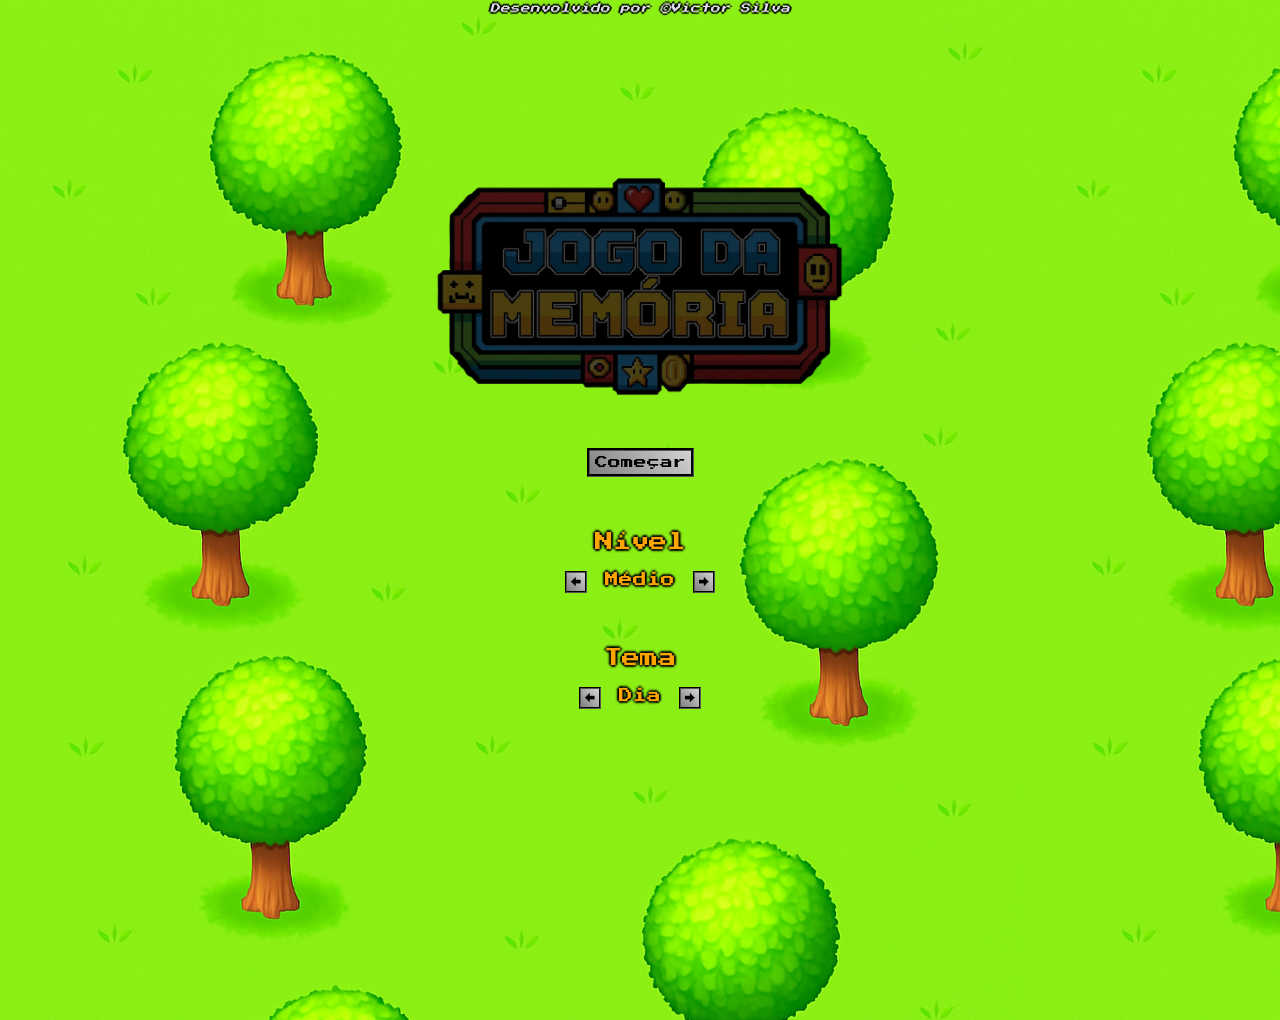
==== index.html @ e24c93b1 "O nome do arquivo HTML foi alterado Nome do arquivo main.html alterado para index.html." ====
<!DOCTYPE html>
<html lang="pt-BR">
<head>
    <meta charset="UTF-8">
    <meta name="viewport" content="width=device-width, initial-scale=1.0">
    <link rel="shortcut icon" href="_assets/favicon.ico" type="image/x-icon">
    <link rel="stylesheet" href="https://cdnjs.cloudflare.com/ajax/libs/font-awesome/6.4.0/css/all.min.css">
    <link rel="stylesheet" href="_styles/main.css">
    <link rel="stylesheet" href="_styles/responsiveness.css" media="screen">
    <script defer src="_scripts/_modules/sky.js"></script>
    <script defer src="_scripts/_modules/resources.js"></script>
    <script defer src="_scripts/main.js"></script>
    <title>Jogo da Memória</title>
</head>

<body>
    <aside id="menu-lateral">
        <button id="botao-menu-lateral" title="Abrir menu">
            <img src="_assets/_images/arrow.png" id="seta-botao-menu-lateral" alt="Seta do Menu Lateral">
        </button>
        <header id="cabecalho-menu-lateral"> <!-- Título em background no menu lateral --> </header>

        <nav>
            <ul type="none" id="opcoes-menu">
                <li id="opcao-temas">Tema »
                    <ul type="none" id="sub-menu-temas" class="sub-menu">
                        <li style="color: gold;"><span>☀️</span> Dia</li>
                        <li><span>🌙</span> Noite</li>
                    </ul>
                </li>
                <li id="opcao-musica">Música »
                    <ul type="none" id="sub-menu-musica" class="sub-menu">
                        <li style="color: gold;"><span>🔊</span> Ativada</li>
                        <li><span>🔇</span> Desativada</li>
                    </ul>
                </li>
                <li id="opcao-sobre">Sobre</li> <!-- Ao clicar nesta opção, uma "janela" de informações será exibida -->
                <li id="opcao-sair">Sair</li>
            </ul>
        </nav>
    </aside>

    <main>
        <header id="cabecalho-principal">
            <figure>
                <img src="_assets/_images/life.png" alt="Ícone de vidas">
                <figcaption>Vidas: <span id="numero-de-vidas"></span></figcaption>
            </figure>
        </header>

        <!------------ Tela de introdução ------------->
        <section id="intro">
            <img id="logomark" src="_assets/_images/logomark.png" alt="Logomarca do Jogo da Memória">
            <button id="start">Começar</button>

            <menu id="slides-container">
                <div id="quantidade-inicial-vidas">No nível<span id="nivel-escolhido">médio,</span>o jogo começa com<span id="quantidade-escolhida-vidas">8</span>vidas</div>
                <p>Nível</p>
                <div>
                    <button class="escolha nivel-seta-esquerda">&larr;</button><span id="nivel-dificuldade">Médio</span><button class="escolha nivel-seta-direita">&rarr;</button>
                </div><br>
                <p>Tema</p>
                <div>
                    <button class="escolha tema-seta-esquerda">&larr;</button><span id="tema-slider">Dia</span><button class="escolha tema-seta-direita">&rarr;</button>
                </div>
            </menu>
            
            <span id="texto-copyright"><em>Desenvolvido por &copy;Victor Silva</em></span>
        </section>

        <section id="cards">
            <!-- Aqui ficarão os elementos <button> -->
            <!-- Cada botão representa um "card com interrogação" -->
        </section>
    </main>

    <!-- Informações de software que serão exibidas numa "janela" após clicar na opção SOBRE -->
    <section id="sobre">
        <button id="fechar-sobre" title="Fechar">X</button>
        <p><i class="fas fa-user"></i> Desenvolvedor: <span style="animation: iluminarTexto 5s ease-in-out infinite; color: yellowgreen;">Victor Silva</span></p><br>
        <p><i class="fa-solid fa-calendar-days"></i> Data da criação: 10/07/2025</p><br>
        <p><i class="fas fa-sync-alt"></i> Última atualização: 14/11/2025</p><br>
        <p><i class="fas fa-code-branch"></i> Versão: 4.9</p><br>
        <p><i class="fab fa-github"></i> GitHub: <a href="https://github.com/Victu" target="_blank" style="color: var(--fonte-cor-padrao);" title="Ir à página">victu</a></p>
    </section>
</body>
</html>
---- _styles/main.css ----
@charset "UTF-8";

@font-face {
    font-family: pixel-font;
    src: url('../_assets/_font/PressStart2P-Regular.ttf') format('truetype');
    font-weight: normal;
}

:root {
    --fonte-cor-padrao: rgb(223, 223, 233);
    --card-efeito-noite: rgba(0, 60, 255, 0.8); /* Está incluído somente no javascript */
}

* {
    margin: 0;
    padding: 0;
    box-sizing: border-box;
    font-family: pixel-font;
}

body {
    background-image: url('../_assets/_images/bg.png');
    height: 100vh;
    width: 100vw;
    overflow: hidden;
    user-select: none;
}

#intro {
    position: absolute;
    top: 16%;
    left: 50%;
    transform: translateX(-50%);
    display: flex;
    flex-direction: column;
    align-items: center;
    width: max-content;
    gap: 70px;
    padding: 0;
    margin: 0;
    z-index: 100;
}

#logomark {
    max-width: 620px;
    animation: piscarLogomark 2.5s infinite steps(1);
    filter: brightness(0.3);
    pointer-events: none;
}

@keyframes piscarLogomark {
    0%, 100% { filter: brightness(0.3); }
    50% { filter: brightness(1.2); }
}

#brilho-logomark-container {
    position: absolute;
    top: 18.55%;
    left: 50%;
    transform: translateX(-50%);
    width: 560px;
    height: 290px;
    border-radius: 17% 17% 20% 20%;
    animation: brilharLogomark 2.5s infinite steps(1);
    transition: none;
}

@keyframes brilharLogomark {
    0%, 100% {
        box-shadow: initial;
        filter: initial;
    }
    50% {
        filter: brightness(1.5);
        box-shadow: -25px -25px 55px rgba(255, 70, 70, 0.4),
        25px -25px 55px rgba(70, 255, 70, 0.4),
        -25px 25px 55px rgba(70, 199, 255, 0.4),
        25px 25px 55px rgba(255, 70, 70, 0.4),
        -35px -35px 65px rgba(255, 70, 70, 0.2),
        35px -35px 65px rgba(70, 255, 70, 0.2),
        -35px 35px 65px rgba(70, 199, 255, 0.2),
        35px 35px 65px rgba(255, 70, 70, 0.2);
    }
}

#start {
    width: max-content;
    cursor: pointer;
    background: none;
    padding: 5px;
    border: 3px groove black;
    font-size: 1.2em;
    background: linear-gradient(45deg, gray, lightgray);
}

#start:hover { background: linear-gradient(45deg, lightgray, gray); }

#slides-container { 
    display: flex;
    flex-direction: column;
    gap: 20px;
    align-items: center; 
    color: orange;
    text-shadow: 2px 0 2px #000,
    -2px 0 2px #000,
    0 2px 2px #000,
    0 -2px 2px #000;
    padding: 4px;
    box-sizing: border-box;
    max-width: 250px;
}

#slides-container button {
    cursor: pointer;
    background: linear-gradient(45deg, gray, lightgray);
    font-size: .9em;
    padding: 4px;
    border: 2px groove black;
}

#slides-container button:hover { background: linear-gradient(45deg, lightgray, gray); }

#slides-container p { font-size: 1.55em; }

#slides-container span {
    margin: 0 18px 0 18px;
    font-size: 1.2em;
}

#quantidade-inicial-vidas {
    visibility: hidden;
    opacity: 0;
    position: absolute;
    bottom: 20pc;
    font-size: .95em;
    color: yellow;
    width: max-content;
}

#texto-copyright {
    position: relative;
    top: -930px;
    display: block;
    font-size: .8em;
    color: var(--fonte-cor-padrao);
    text-shadow: 2px 0 1px #000,
    -2px 0 1px #000,
    0 2px 1px #000,
    0 -2px 1px #000;
}

main {
    width: max-content;
    min-height: 585px;
    height: max-content;
    margin: 80px auto;
    padding: 12px 0;
    box-sizing: border-box;
}

@keyframes destacarVidas {
    0% { color: red; }
    100% { color: var(--fonte-cor-padrao); }
}

#cabecalho-principal {
    max-height: 20px;
    padding: 14px;
    margin-bottom: 30px;
    visibility: hidden;
    pointer-events: none;
}

#cabecalho-principal img { width: 55px; }

#cabecalho-principal img, figcaption { display: inline; }

#cabecalho-principal figure { margin: -10px 0 0 0; }

#cabecalho-principal figcaption {
    position: relative;
    top: -8px;
    font-size: 2em;
    color: var(--fonte-cor-padrao);
    text-shadow: 2px 2px 1px rgb(10, 10, 10);
}

#cards {
    position: relative;
    padding: 25px;
    margin: 0;
    display: grid;
    grid-template-columns: repeat(4, auto);
    gap: 30px;
    box-sizing: border-box;
}

.card {
    width: 100px;
    height: 100px;
    cursor: pointer;
    border-radius: 8px;
    border: none;
    background-image: url('../_assets/_images/box_yellow.png');
    background-size: cover;
    transition: 0.2s ease-in;
    pointer-events: all;
    visibility: hidden;
    opacity: 0;
}

.card:hover {
    transform: scale(1.35);
    filter: brightness(1.4);
    box-shadow: 10px 10px 30px rgba(255, 217, 0, 0.8),
    15px 15px 50px rgba(255, 217, 0, 0.8),
    -10px -10px 30px rgba(255, 217, 0, 0.8),
    -15px -15px 50px rgba(255, 217, 0, 0.8); 
}

#botao-menu-lateral {
    position: sticky;
    left: 13pc;
    background-color: rgba(235, 235, 235, 0.7);
    width: 60px;
    height: 50px;
    padding: 15px;
    border: 3px 3px 3px 0 #222 solid;
    border-radius: 0 10px 10px 0;
    transform: translate(60px, -50px);
    cursor: pointer;
    z-index: 100;
}

#botao-menu-lateral img {
    position: relative;
    top: -5px;
    left: 5px;
    width: 20px;
}

@keyframes apontar {
    0%, 100% { transform: translateX(0); }
    50% { transform: translateX(-12px); }
}

#cabecalho-menu-lateral {
    position: relative;
    top: -50px;
    right: 0;
    margin-bottom: 10px;
    background: url('../_assets/_images/title-memory-game.png') no-repeat;
    background-size: contain;
    height: 200px;
    transition: 0.5s;
}

#menu-lateral {
    position: absolute;
    top: 0;
    padding: 0;
    width: 235px;
    height: 100%;
    margin: 0;
    transform: translateX(-100%);
    background-image: url('../_assets/_images/bg-3.png');
    background-size: contain;
    font-family: pixel-font;
    border-right: 2px solid #222;
    box-sizing: border-box;
    z-index: 100;
}

#menu-lateral li { cursor: pointer; }

#menu-lateral nav > ul {
    line-height: 30px;
    transform: translateX(-12px);
    width: 105%;
}

#menu-lateral nav > ul > li {
    font-size: large;
    padding: 10px 10px 10px 28px;
    margin: 0 0 25px -12px;
    text-indent: 30px;
}

#menu-lateral nav > ul > li:hover { background-color: rgba(255, 255, 255, 0.6); }

.sub-menu {
    position: absolute;
    left: 15.3pc;
    background-color: #222;
    color: var(--fonte-cor-padrao);
    font-size: 0.8em;
    line-height: 37px;
    border-style: solid;
    border-color: #444;
    border-left: 1px;
    width: max-content;
    border-radius: 0 10px 10px 0;
    transform: scaleY(0);
    text-indent: initial;
}

.sub-menu li {
    padding: 0 3px 0 6px;
    background-color: inherit;
 }

.sub-menu li:hover { background-color: #444; }

.sub-menu span {
    font-size: 1.2em; 
    pointer-events: none;
}

#sub-menu-temas { top: -1pc; } 

#sub-menu-musica { top: 3.6pc; }

#sobre {
    display: none;
    font-size: large;
    color: var(--fonte-cor-padrao);
    line-height: 40px;
    padding: 20px;
    background: url('../_assets/_images/bg-bricks.png') no-repeat;
    background-size: cover;
    position: absolute;
    top: 6%;
    left: 50%;
    transform: translateX(-50%);
    width: max-content;
    height: max-content;
    border: solid 6px #2E1B14;
    border-radius: 7px;
    z-index: 1000;
    text-shadow: 12px 0 14px #000,
    -12px 0 14px #000,
    0 12px 14px #000,
    0 -6px 14px #000;
    box-shadow: 0 60px 18px #00000000,
    20px 60px 18px #00000050,
    -20px 60px 18px #00000050;
}

/* Definindo o tamanho do "font-awesome" */
#sobre i { font-size: x-large; }

#fechar-sobre {
    position: relative;
    top: -20px;
    left: 51%;
    border: none;
    background: none;
    font-size: larger;
    font-weight: 300;
    color: var(--fonte-cor-padrao);
    cursor: pointer;
    font-family: pixel-font;
}

#sobre, #opcao-sair p { text-align: center; }

@keyframes iluminarTexto {
    0%, 100% {
        text-shadow: 12px 0 14px #000,
        -12px 0 14px #000,
        0 12px 14px #000,
        0 -6px 14px #000;
        filter: brightness(0.8);
    }
    50% {
        text-shadow: 18px 0 30px lawngreen,
        -18px 0 30px lawngreen,
        0 10px 30px lawngreen,
        0 -10px 30px lawngreen;
        filter: brightness(1.2);
    }
}

#combo-mensagem {
    position: absolute;
    top: -18%;
    left: 29%;
    text-align: center;
    width: max-content;
    font-size: 1.8em;
    font-family: pixel-font;
    text-shadow: 2px 2px 1px rgb(10, 10, 10);
    z-index: 100;
}

@keyframes colorirMensagem {
    0% { color: blue; }
    50% { color: limegreen; }
    100% { color: orange; }
}

@keyframes ressaltar {
    0%, 100% { transform: scale(1); }
    50% { transform: scale(1.3); }
}

#game-over-msg {
    position: absolute;
    top: 31%;
    padding: 0;
    font-size: 6.2em;
    font-family: pixel-font;
    text-shadow: 2px 2px 1px #0a0a0a;
    visibility: hidden;
    opacity: 0;
    animation: none;
}

@keyframes piscarGameOver {
    0% {
        opacity: 1;
        visibility: visible;
    }
    100% {
        opacity: 0;
        visibility: hidden;
    }
}

/* Configurações de estilo da estrela */
.estrela-container {
    position: fixed;
    width: max-content;
    height: max-content;
    filter: brightness(2);
}

.estrela-container img {
    display: block;
    padding: 0;
}

.brilho-estrela {
    position: absolute;
    top: 8px;
    left: 8px;
    border-radius: 50%;
    z-index: -1;
}

@keyframes piscarEstrela {
    0%, 100% { filter: brightness(0.3); }
    50% { filter: brightness(0.7); }
}

@keyframes brilharEstrela {
    0%, 100% { opacity: 0; }
    50% { 
        opacity: 1; 
        filter: brightness(2); 
    }
}

@keyframes girarEstrela {
    from { transform: initial; }
    to { transform: rotate(360deg); }
}

@keyframes flutuarEstrela {
    0%, 100% { transform: initial; }
    50% { transform: translateY(10px); }
}
---- _styles/responsiveness.css ----
/* --------------------------- Configuração geral de responsividade --------------------------------- */

@charset "UTF-8";

@media (max-width: 750px) {
    #intro {
        top: 19.5%;
        gap: 52px;
    }

    #brilho-logomark-container {
        top: 21.5%;
        width: 360px;
        height: 180px;
    }

    #logomark { width: 410px; }

    #start { font-size: .8em; }

    #slides-container button { font-size: .6em; }

    #slides-container p { font-size: 1.15em; }

    #slides-container span {
        margin: 0 18px 0 18px;
        font-size: .85em;
    }

    #quantidade-inicial-vidas {
        bottom: 16.8pc;
        font-size: .72em;
    }   

    #texto-copyright {
        font-size: .6em;
        top: -767px;
    }

    main {
        margin-top: 120px;
        padding: 10px 0;
    }

    #cabecalho-principal { max-height: 45px; }

    #cabecalho-principal img { width: 41px; }
    
    #cabecalho-principal figcaption {
        top: -5px;
        font-size: 1.5em;
    }

    #cards {
        padding: 20px;
        margin: -30px 0;
        gap: 20px;
    }

    .card {
        width: 80px;
        height: 80px; 
    }

    #sobre {
        top: 10%;
        line-height: 30px;
        font-size: small;
        padding: 20px 20px;
    }

    #fechar-sobre {
        top: -20px;
        left: 52.2%;
        border: none;
        background: none;
    }

    #combo-mensagem {
        top: -20%;
        font-size: 1.4em;
    }

    #game-over-msg { font-size: 4.8em; }
    
    .estrela {
        width: 10px;
        height: 10px;
    }

    .estrela-container img { 
        width: 10px;
        height: 10px;
    }
}

@media (max-height: 915px) {
    #intro {
        top: 19.5%;
        gap: 52px;
    }

    #brilho-logomark-container {
        top: 21.5%;
        width: 360px;
        height: 180px;
    }

    #logomark { width: 410px; }

    #start { font-size: .8em; }

    #slides-container button { font-size: .6em; }

    #slides-container p { font-size: 1.15em; }

    #slides-container span {
        margin: 0 18px 0 18px;
        font-size: .85em;
    }

    #quantidade-inicial-vidas {
        bottom: 16.8pc;
        font-size: .72em;
    }   

    #texto-copyright {
        font-size: .6em;
        top: -762px;
    }

    main {
        margin-top: 120px;
        padding: 10px 0;
    }

    #cabecalho-principal { max-height: 45px; }

    #cabecalho-principal img { width: 41px; }
    
    #cabecalho-principal figcaption {
        top: -5px;
        font-size: 1.5em;
    }

    #cards {
        padding: 20px;
        margin: -30px 0;
        gap: 20px;
    }

    .card {
        width: 80px;
        height: 80px; 
    }

    #sobre {
        top: 10%;
        line-height: 30px;
        font-size: small;
        padding: 20px 20px;
    }

    #fechar-sobre {
        top: -20px;
        left: 52.2%;
        border: none;
        background: none;
    }

    #combo-mensagem {
        top: -20%;
        font-size: 1.4em;
    }

    #game-over-msg { font-size: 4.8em; }

    .estrela {
        width: 10px;
        height: 10px;
    }

    .estrela-container img { 
        width: 10px;
        height: 10px;
    }
}
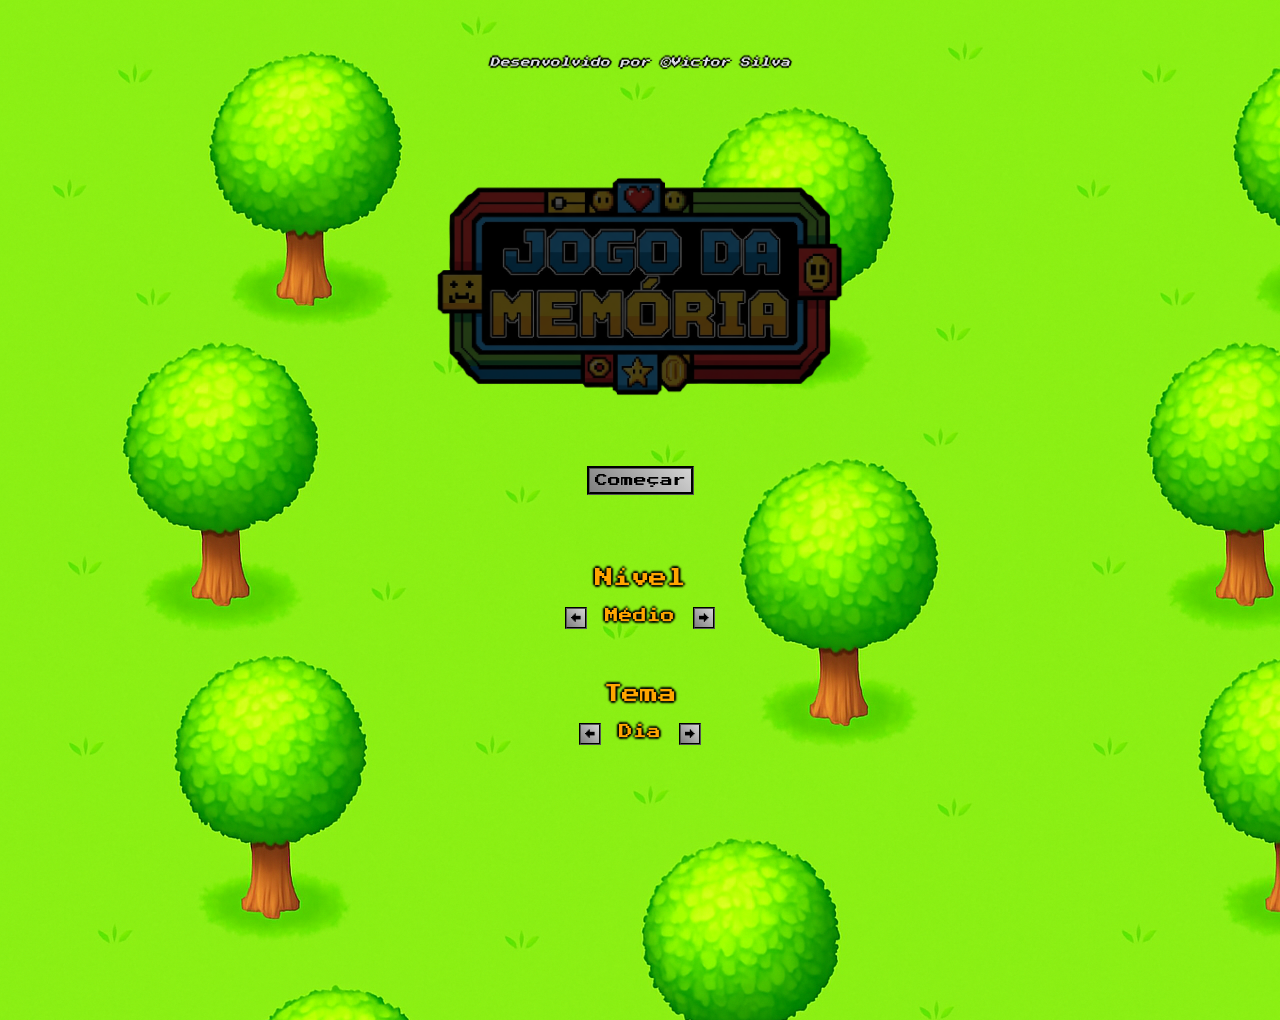
==== commit 97248aea: "Informações sobre a última atualização da aplicação foram atualizadas" ====
--- a/index.html
+++ b/index.html
@@ -79,7 +79,7 @@
         <button id="fechar-sobre" title="Fechar">X</button>
         <p><i class="fas fa-user"></i> Desenvolvedor: <span style="animation: iluminarTexto 5s ease-in-out infinite; color: yellowgreen;">Victor Silva</span></p><br>
         <p><i class="fa-solid fa-calendar-days"></i> Data da criação: 10/07/2025</p><br>
-        <p><i class="fas fa-sync-alt"></i> Última atualização: 14/11/2025</p><br>
+        <p><i class="fas fa-sync-alt"></i> Última atualização: 30/06/2026</p><br>
         <p><i class="fas fa-code-branch"></i> Versão: 4.9</p><br>
         <p><i class="fab fa-github"></i> GitHub: <a href="https://github.com/Victu" target="_blank" style="color: var(--fonte-cor-padrao);" title="Ir à página">victu</a></p>
     </section>
--- a/_styles/responsiveness.css
+++ b/_styles/responsiveness.css
@@ -95,10 +95,7 @@
 }
 
 @media (max-height: 915px) {
-    #intro {
-        top: 19.5%;
-        gap: 52px;
-    }
+    #intro { top: 19.5%; }
 
     #brilho-logomark-container {
         top: 21.5%;
@@ -185,3 +182,21 @@
         height: 10px;
     }
 }
+
+@media (max-height: 650px) {
+    #intro { 
+        top: 15%; 
+        gap: 45px;
+    }
+
+    #texto-copyright { top: -655px; }
+
+    #brilho-logomark-container { top: 18%; }
+    
+    main { margin-top: 40px; }
+
+    #combo-mensagem {
+        top: -16.2%;
+        font-size: 1.2em;
+    }
+}
